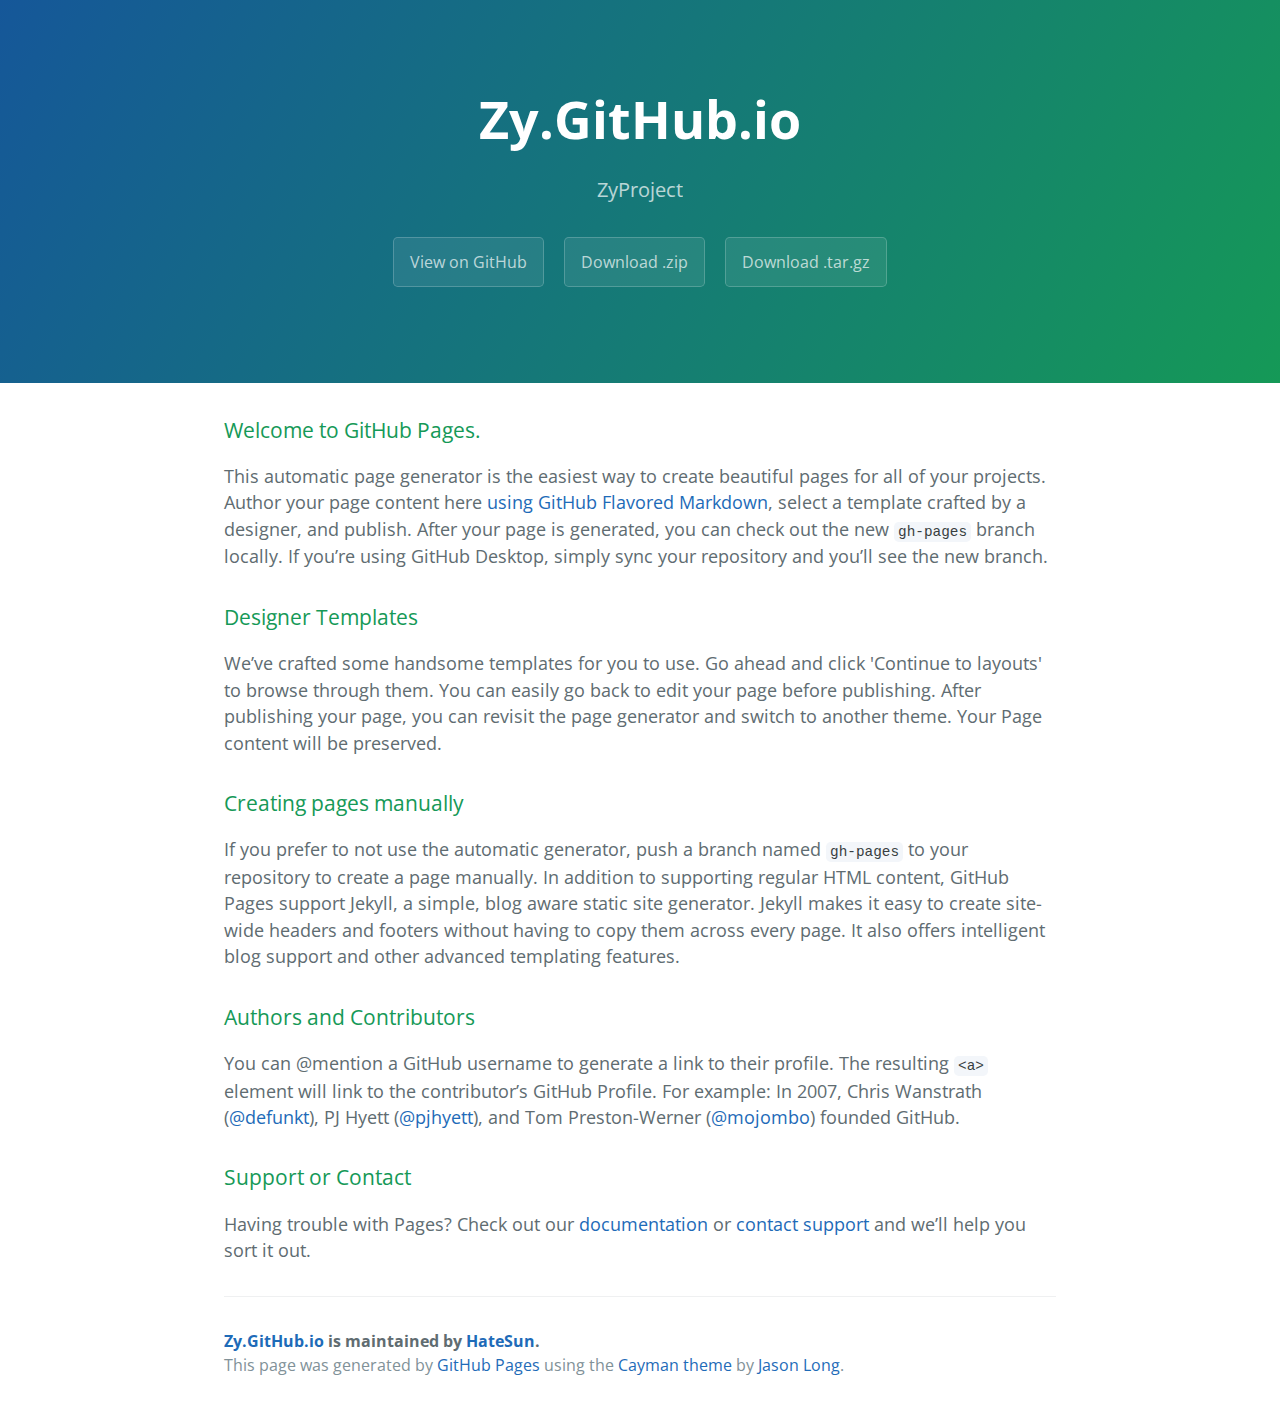
==== index.html @ d1e758b9 "Create gh-pages branch via GitHub" ====
<!DOCTYPE html>
<html lang="en-us">
  <head>
    <meta charset="UTF-8">
    <title>Zy.GitHub.io by HateSun</title>
    <meta name="viewport" content="width=device-width, initial-scale=1">
    <link rel="stylesheet" type="text/css" href="stylesheets/normalize.css" media="screen">
    <link href='https://fonts.googleapis.com/css?family=Open+Sans:400,700' rel='stylesheet' type='text/css'>
    <link rel="stylesheet" type="text/css" href="stylesheets/stylesheet.css" media="screen">
    <link rel="stylesheet" type="text/css" href="stylesheets/github-light.css" media="screen">
  </head>
  <body>
    <section class="page-header">
      <h1 class="project-name">Zy.GitHub.io</h1>
      <h2 class="project-tagline">ZyProject</h2>
      <a href="https://github.com/HateSun/zy.github.io" class="btn">View on GitHub</a>
      <a href="https://github.com/HateSun/zy.github.io/zipball/master" class="btn">Download .zip</a>
      <a href="https://github.com/HateSun/zy.github.io/tarball/master" class="btn">Download .tar.gz</a>
    </section>

    <section class="main-content">
      <h3>
<a id="welcome-to-github-pages" class="anchor" href="#welcome-to-github-pages" aria-hidden="true"><span aria-hidden="true" class="octicon octicon-link"></span></a>Welcome to GitHub Pages.</h3>

<p>This automatic page generator is the easiest way to create beautiful pages for all of your projects. Author your page content here <a href="https://guides.github.com/features/mastering-markdown/">using GitHub Flavored Markdown</a>, select a template crafted by a designer, and publish. After your page is generated, you can check out the new <code>gh-pages</code> branch locally. If you’re using GitHub Desktop, simply sync your repository and you’ll see the new branch.</p>

<h3>
<a id="designer-templates" class="anchor" href="#designer-templates" aria-hidden="true"><span aria-hidden="true" class="octicon octicon-link"></span></a>Designer Templates</h3>

<p>We’ve crafted some handsome templates for you to use. Go ahead and click 'Continue to layouts' to browse through them. You can easily go back to edit your page before publishing. After publishing your page, you can revisit the page generator and switch to another theme. Your Page content will be preserved.</p>

<h3>
<a id="creating-pages-manually" class="anchor" href="#creating-pages-manually" aria-hidden="true"><span aria-hidden="true" class="octicon octicon-link"></span></a>Creating pages manually</h3>

<p>If you prefer to not use the automatic generator, push a branch named <code>gh-pages</code> to your repository to create a page manually. In addition to supporting regular HTML content, GitHub Pages support Jekyll, a simple, blog aware static site generator. Jekyll makes it easy to create site-wide headers and footers without having to copy them across every page. It also offers intelligent blog support and other advanced templating features.</p>

<h3>
<a id="authors-and-contributors" class="anchor" href="#authors-and-contributors" aria-hidden="true"><span aria-hidden="true" class="octicon octicon-link"></span></a>Authors and Contributors</h3>

<p>You can @mention a GitHub username to generate a link to their profile. The resulting <code>&lt;a&gt;</code> element will link to the contributor’s GitHub Profile. For example: In 2007, Chris Wanstrath (<a href="https://github.com/defunkt" class="user-mention">@defunkt</a>), PJ Hyett (<a href="https://github.com/pjhyett" class="user-mention">@pjhyett</a>), and Tom Preston-Werner (<a href="https://github.com/mojombo" class="user-mention">@mojombo</a>) founded GitHub.</p>

<h3>
<a id="support-or-contact" class="anchor" href="#support-or-contact" aria-hidden="true"><span aria-hidden="true" class="octicon octicon-link"></span></a>Support or Contact</h3>

<p>Having trouble with Pages? Check out our <a href="https://help.github.com/pages">documentation</a> or <a href="https://github.com/contact">contact support</a> and we’ll help you sort it out.</p>

      <footer class="site-footer">
        <span class="site-footer-owner"><a href="https://github.com/HateSun/zy.github.io">Zy.GitHub.io</a> is maintained by <a href="https://github.com/HateSun">HateSun</a>.</span>

        <span class="site-footer-credits">This page was generated by <a href="https://pages.github.com">GitHub Pages</a> using the <a href="https://github.com/jasonlong/cayman-theme">Cayman theme</a> by <a href="https://twitter.com/jasonlong">Jason Long</a>.</span>
      </footer>

    </section>

  
  </body>
</html>
---- stylesheets/stylesheet.css ----
* {
  box-sizing: border-box; }

body {
  padding: 0;
  margin: 0;
  font-family: "Open Sans", "Helvetica Neue", Helvetica, Arial, sans-serif;
  font-size: 16px;
  line-height: 1.5;
  color: #606c71; }

a {
  color: #1e6bb8;
  text-decoration: none; }
  a:hover {
    text-decoration: underline; }

.btn {
  display: inline-block;
  margin-bottom: 1rem;
  color: rgba(255, 255, 255, 0.7);
  background-color: rgba(255, 255, 255, 0.08);
  border-color: rgba(255, 255, 255, 0.2);
  border-style: solid;
  border-width: 1px;
  border-radius: 0.3rem;
  transition: color 0.2s, background-color 0.2s, border-color 0.2s; }
  .btn + .btn {
    margin-left: 1rem; }

.btn:hover {
  color: rgba(255, 255, 255, 0.8);
  text-decoration: none;
  background-color: rgba(255, 255, 255, 0.2);
  border-color: rgba(255, 255, 255, 0.3); }

@media screen and (min-width: 64em) {
  .btn {
    padding: 0.75rem 1rem; } }

@media screen and (min-width: 42em) and (max-width: 64em) {
  .btn {
    padding: 0.6rem 0.9rem;
    font-size: 0.9rem; } }

@media screen and (max-width: 42em) {
  .btn {
    display: block;
    width: 100%;
    padding: 0.75rem;
    font-size: 0.9rem; }
    .btn + .btn {
      margin-top: 1rem;
      margin-left: 0; } }

.page-header {
  color: #fff;
  text-align: center;
  background-color: #159957;
  background-image: linear-gradient(120deg, #155799, #159957); }

@media screen and (min-width: 64em) {
  .page-header {
    padding: 5rem 6rem; } }

@media screen and (min-width: 42em) and (max-width: 64em) {
  .page-header {
    padding: 3rem 4rem; } }

@media screen and (max-width: 42em) {
  .page-header {
    padding: 2rem 1rem; } }

.project-name {
  margin-top: 0;
  margin-bottom: 0.1rem; }

@media screen and (min-width: 64em) {
  .project-name {
    font-size: 3.25rem; } }

@media screen and (min-width: 42em) and (max-width: 64em) {
  .project-name {
    font-size: 2.25rem; } }

@media screen and (max-width: 42em) {
  .project-name {
    font-size: 1.75rem; } }

.project-tagline {
  margin-bottom: 2rem;
  font-weight: normal;
  opacity: 0.7; }

@media screen and (min-width: 64em) {
  .project-tagline {
    font-size: 1.25rem; } }

@media screen and (min-width: 42em) and (max-width: 64em) {
  .project-tagline {
    font-size: 1.15rem; } }

@media screen and (max-width: 42em) {
  .project-tagline {
    font-size: 1rem; } }

.main-content :first-child {
  margin-top: 0; }
.main-content img {
  max-width: 100%; }
.main-content h1, .main-content h2, .main-content h3, .main-content h4, .main-content h5, .main-content h6 {
  margin-top: 2rem;
  margin-bottom: 1rem;
  font-weight: normal;
  color: #159957; }
.main-content p {
  margin-bottom: 1em; }
.main-content code {
  padding: 2px 4px;
  font-family: Consolas, "Liberation Mono", Menlo, Courier, monospace;
  font-size: 0.9rem;
  color: #383e41;
  background-color: #f3f6fa;
  border-radius: 0.3rem; }
.main-content pre {
  padding: 0.8rem;
  margin-top: 0;
  margin-bottom: 1rem;
  font: 1rem Consolas, "Liberation Mono", Menlo, Courier, monospace;
  color: #567482;
  word-wrap: normal;
  background-color: #f3f6fa;
  border: solid 1px #dce6f0;
  border-radius: 0.3rem; }
  .main-content pre > code {
    padding: 0;
    margin: 0;
    font-size: 0.9rem;
    color: #567482;
    word-break: normal;
    white-space: pre;
    background: transparent;
    border: 0; }
.main-content .highlight {
  margin-bottom: 1rem; }
  .main-content .highlight pre {
    margin-bottom: 0;
    word-break: normal; }
.main-content .highlight pre, .main-content pre {
  padding: 0.8rem;
  overflow: auto;
  font-size: 0.9rem;
  line-height: 1.45;
  border-radius: 0.3rem; }
.main-content pre code, .main-content pre tt {
  display: inline;
  max-width: initial;
  padding: 0;
  margin: 0;
  overflow: initial;
  line-height: inherit;
  word-wrap: normal;
  background-color: transparent;
  border: 0; }
  .main-content pre code:before, .main-content pre code:after, .main-content pre tt:before, .main-content pre tt:after {
    content: normal; }
.main-content ul, .main-content ol {
  margin-top: 0; }
.main-content blockquote {
  padding: 0 1rem;
  margin-left: 0;
  color: #819198;
  border-left: 0.3rem solid #dce6f0; }
  .main-content blockquote > :first-child {
    margin-top: 0; }
  .main-content blockquote > :last-child {
    margin-bottom: 0; }
.main-content table {
  display: block;
  width: 100%;
  overflow: auto;
  word-break: normal;
  word-break: keep-all; }
  .main-content table th {
    font-weight: bold; }
  .main-content table th, .main-content table td {
    padding: 0.5rem 1rem;
    border: 1px solid #e9ebec; }
.main-content dl {
  padding: 0; }
  .main-content dl dt {
    padding: 0;
    margin-top: 1rem;
    font-size: 1rem;
    font-weight: bold; }
  .main-content dl dd {
    padding: 0;
    margin-bottom: 1rem; }
.main-content hr {
  height: 2px;
  padding: 0;
  margin: 1rem 0;
  background-color: #eff0f1;
  border: 0; }

@media screen and (min-width: 64em) {
  .main-content {
    max-width: 64rem;
    padding: 2rem 6rem;
    margin: 0 auto;
    font-size: 1.1rem; } }

@media screen and (min-width: 42em) and (max-width: 64em) {
  .main-content {
    padding: 2rem 4rem;
    font-size: 1.1rem; } }

@media screen and (max-width: 42em) {
  .main-content {
    padding: 2rem 1rem;
    font-size: 1rem; } }

.site-footer {
  padding-top: 2rem;
  margin-top: 2rem;
  border-top: solid 1px #eff0f1; }

.site-footer-owner {
  display: block;
  font-weight: bold; }

.site-footer-credits {
  color: #819198; }

@media screen and (min-width: 64em) {
  .site-footer {
    font-size: 1rem; } }

@media screen and (min-width: 42em) and (max-width: 64em) {
  .site-footer {
    font-size: 1rem; } }

@media screen and (max-width: 42em) {
  .site-footer {
    font-size: 0.9rem; } }
---- stylesheets/github-light.css ----
/*
The MIT License (MIT)

Copyright (c) 2016 GitHub, Inc.

Permission is hereby granted, free of charge, to any person obtaining a copy
of this software and associated documentation files (the "Software"), to deal
in the Software without restriction, including without limitation the rights
to use, copy, modify, merge, publish, distribute, sublicense, and/or sell
copies of the Software, and to permit persons to whom the Software is
furnished to do so, subject to the following conditions:

The above copyright notice and this permission notice shall be included in all
copies or substantial portions of the Software.

THE SOFTWARE IS PROVIDED "AS IS", WITHOUT WARRANTY OF ANY KIND, EXPRESS OR
IMPLIED, INCLUDING BUT NOT LIMITED TO THE WARRANTIES OF MERCHANTABILITY,
FITNESS FOR A PARTICULAR PURPOSE AND NONINFRINGEMENT. IN NO EVENT SHALL THE
AUTHORS OR COPYRIGHT HOLDERS BE LIABLE FOR ANY CLAIM, DAMAGES OR OTHER
LIABILITY, WHETHER IN AN ACTION OF CONTRACT, TORT OR OTHERWISE, ARISING FROM,
OUT OF OR IN CONNECTION WITH THE SOFTWARE OR THE USE OR OTHER DEALINGS IN THE
SOFTWARE.

*/

.pl-c /* comment */ {
  color: #969896;
}

.pl-c1 /* constant, variable.other.constant, support, meta.property-name, support.constant, support.variable, meta.module-reference, markup.raw, meta.diff.header */,
.pl-s .pl-v /* string variable */ {
  color: #0086b3;
}

.pl-e /* entity */,
.pl-en /* entity.name */ {
  color: #795da3;
}

.pl-smi /* variable.parameter.function, storage.modifier.package, storage.modifier.import, storage.type.java, variable.other */,
.pl-s .pl-s1 /* string source */ {
  color: #333;
}

.pl-ent /* entity.name.tag */ {
  color: #63a35c;
}

.pl-k /* keyword, storage, storage.type */ {
  color: #a71d5d;
}

.pl-s /* string */,
.pl-pds /* punctuation.definition.string, string.regexp.character-class */,
.pl-s .pl-pse .pl-s1 /* string punctuation.section.embedded source */,
.pl-sr /* string.regexp */,
.pl-sr .pl-cce /* string.regexp constant.character.escape */,
.pl-sr .pl-sre /* string.regexp source.ruby.embedded */,
.pl-sr .pl-sra /* string.regexp string.regexp.arbitrary-repitition */ {
  color: #183691;
}

.pl-v /* variable */ {
  color: #ed6a43;
}

.pl-id /* invalid.deprecated */ {
  color: #b52a1d;
}

.pl-ii /* invalid.illegal */ {
  color: #f8f8f8;
  background-color: #b52a1d;
}

.pl-sr .pl-cce /* string.regexp constant.character.escape */ {
  font-weight: bold;
  color: #63a35c;
}

.pl-ml /* markup.list */ {
  color: #693a17;
}

.pl-mh /* markup.heading */,
.pl-mh .pl-en /* markup.heading entity.name */,
.pl-ms /* meta.separator */ {
  font-weight: bold;
  color: #1d3e81;
}

.pl-mq /* markup.quote */ {
  color: #008080;
}

.pl-mi /* markup.italic */ {
  font-style: italic;
  color: #333;
}

.pl-mb /* markup.bold */ {
  font-weight: bold;
  color: #333;
}

.pl-md /* markup.deleted, meta.diff.header.from-file */ {
  color: #bd2c00;
  background-color: #ffecec;
}

.pl-mi1 /* markup.inserted, meta.diff.header.to-file */ {
  color: #55a532;
  background-color: #eaffea;
}

.pl-mdr /* meta.diff.range */ {
  font-weight: bold;
  color: #795da3;
}

.pl-mo /* meta.output */ {
  color: #1d3e81;
}
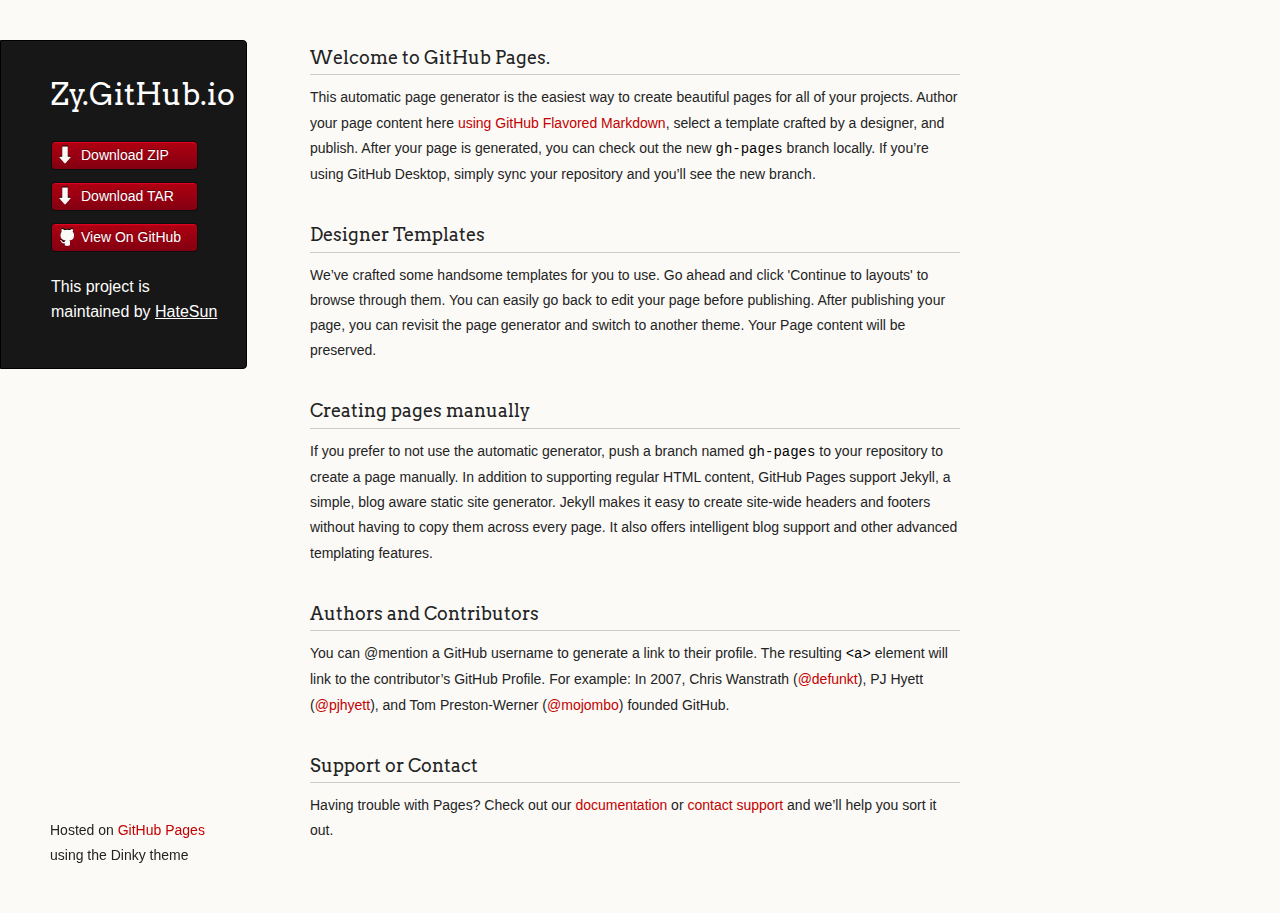
==== commit fe371988: "Create master branch via GitHub" ====
--- a/index.html
+++ b/index.html
@@ -1,25 +1,36 @@
-<!DOCTYPE html>
-<html lang="en-us">
+<!doctype html>
+<html>
   <head>
-    <meta charset="UTF-8">
+    <meta charset="utf-8">
+    <meta http-equiv="X-UA-Compatible" content="chrome=1">
     <title>Zy.GitHub.io by HateSun</title>
-    <meta name="viewport" content="width=device-width, initial-scale=1">
-    <link rel="stylesheet" type="text/css" href="stylesheets/normalize.css" media="screen">
-    <link href='https://fonts.googleapis.com/css?family=Open+Sans:400,700' rel='stylesheet' type='text/css'>
-    <link rel="stylesheet" type="text/css" href="stylesheets/stylesheet.css" media="screen">
-    <link rel="stylesheet" type="text/css" href="stylesheets/github-light.css" media="screen">
+
+    <link rel="stylesheet" href="stylesheets/styles.css">
+    <link rel="stylesheet" href="stylesheets/github-light.css">
+    <script src="javascripts/scale.fix.js"></script>
+    <meta name="viewport" content="width=device-width, initial-scale=1, user-scalable=no">
+    <!--[if lt IE 9]>
+    <script src="//html5shiv.googlecode.com/svn/trunk/html5.js"></script>
+    <![endif]-->
   </head>
   <body>
-    <section class="page-header">
-      <h1 class="project-name">Zy.GitHub.io</h1>
-      <h2 class="project-tagline">ZyProject</h2>
-      <a href="https://github.com/HateSun/zy.github.io" class="btn">View on GitHub</a>
-      <a href="https://github.com/HateSun/zy.github.io/zipball/master" class="btn">Download .zip</a>
-      <a href="https://github.com/HateSun/zy.github.io/tarball/master" class="btn">Download .tar.gz</a>
-    </section>
+    <div class="wrapper">
+      <header>
+        <h1 class="header">Zy.GitHub.io</h1>
+        <p class="header"></p>
 
-    <section class="main-content">
-      <h3>
+        <ul>
+          <li class="download"><a class="buttons" href="https://github.com/HateSun/zy.github.io/zipball/master">Download ZIP</a></li>
+          <li class="download"><a class="buttons" href="https://github.com/HateSun/zy.github.io/tarball/master">Download TAR</a></li>
+          <li><a class="buttons github" href="https://github.com/HateSun/zy.github.io">View On GitHub</a></li>
+        </ul>
+
+        <p class="header">This project is maintained by <a class="header name" href="https://github.com/HateSun">HateSun</a></p>
+
+
+      </header>
+      <section>
+        <h3>
 <a id="welcome-to-github-pages" class="anchor" href="#welcome-to-github-pages" aria-hidden="true"><span aria-hidden="true" class="octicon octicon-link"></span></a>Welcome to GitHub Pages.</h3>
 
 <p>This automatic page generator is the easiest way to create beautiful pages for all of your projects. Author your page content here <a href="https://guides.github.com/features/mastering-markdown/">using GitHub Flavored Markdown</a>, select a template crafted by a designer, and publish. After your page is generated, you can check out the new <code>gh-pages</code> branch locally. If you’re using GitHub Desktop, simply sync your repository and you’ll see the new branch.</p>
@@ -43,15 +54,12 @@
 <a id="support-or-contact" class="anchor" href="#support-or-contact" aria-hidden="true"><span aria-hidden="true" class="octicon octicon-link"></span></a>Support or Contact</h3>
 
 <p>Having trouble with Pages? Check out our <a href="https://help.github.com/pages">documentation</a> or <a href="https://github.com/contact">contact support</a> and we’ll help you sort it out.</p>
-
-      <footer class="site-footer">
-        <span class="site-footer-owner"><a href="https://github.com/HateSun/zy.github.io">Zy.GitHub.io</a> is maintained by <a href="https://github.com/HateSun">HateSun</a>.</span>
-
-        <span class="site-footer-credits">This page was generated by <a href="https://pages.github.com">GitHub Pages</a> using the <a href="https://github.com/jasonlong/cayman-theme">Cayman theme</a> by <a href="https://twitter.com/jasonlong">Jason Long</a>.</span>
+      </section>
+      <footer>
+        <p><small>Hosted on <a href="https://pages.github.com">GitHub Pages</a> using the Dinky theme</small></p>
       </footer>
-
-    </section>
-
-  
+    </div>
+    <!--[if !IE]><script>fixScale(document);</script><![endif]-->
+		
   </body>
 </html>
--- a/stylesheets/styles.css
+++ b/stylesheets/styles.css
@@ -0,0 +1,423 @@
+@import url(https://fonts.googleapis.com/css?family=Arvo:400,700,400italic);
+
+/* MeyerWeb Reset */
+
+html, body, div, span, applet, object, iframe,
+h1, h2, h3, h4, h5, h6, p, blockquote, pre,
+a, abbr, acronym, address, big, cite, code,
+del, dfn, em, img, ins, kbd, q, s, samp,
+small, strike, strong, sub, sup, tt, var,
+b, u, i, center,
+dl, dt, dd, ol, ul, li,
+fieldset, form, label, legend,
+table, caption, tbody, tfoot, thead, tr, th, td,
+article, aside, canvas, details, embed,
+figure, figcaption, footer, header, hgroup,
+menu, nav, output, ruby, section, summary,
+time, mark, audio, video {
+  margin: 0;
+  padding: 0;
+  border: 0;
+  font: inherit;
+  vertical-align: baseline;
+}
+
+
+/* Base text styles */
+
+body {
+  padding:10px 50px 0 0;
+  font-family:"Helvetica Neue", Helvetica, Arial, sans-serif;
+	font-size: 14px;
+	color: #232323;
+	background-color: #FBFAF7;
+	margin: 0;
+	line-height: 1.8em;
+	-webkit-font-smoothing: antialiased;
+
+}
+
+h1, h2, h3, h4, h5, h6 {
+  color:#232323;
+  margin:36px 0 10px;
+}
+
+p, ul, ol, table, dl {
+  margin:0 0 22px;
+}
+
+h1, h2, h3 {
+	font-family: Arvo, Monaco, serif;
+  line-height:1.3;
+	font-weight: normal;
+}
+
+h1,h2, h3 {
+	display: block;
+	border-bottom: 1px solid #ccc;
+	padding-bottom: 5px;
+}
+
+h1 {
+	font-size: 30px;
+}
+
+h2 {
+	font-size: 24px;
+}
+
+h3 {
+	font-size: 18px;
+}
+
+h4, h5, h6 {
+	font-family: Arvo, Monaco, serif;
+	font-weight: 700;
+}
+
+a {
+  color:#C30000;
+  font-weight:200;
+  text-decoration:none;
+}
+
+a:hover {
+	text-decoration: underline;
+}
+
+a small {
+	font-size: 12px;
+}
+
+em {
+	font-style: italic;
+}
+
+strong {
+  font-weight:700;
+}
+
+ul {
+  list-style-position: inside;
+  list-style: disc;
+  padding-left: 25px;
+}
+
+ol {
+  list-style-position: inside;
+  list-style: decimal;
+  padding-left: 25px;
+}
+
+blockquote {
+  margin: 0;
+  padding: 0 0 0 20px;
+  font-style: italic;
+}
+
+dl, dt, dd, dl p {
+	font-color: #444;
+}
+
+dl dt {
+  font-weight: bold;
+}
+
+dl dd {
+  padding-left: 20px;
+  font-style: italic;
+}
+
+dl p {
+  padding-left: 20px;
+  font-style: italic;
+}
+
+hr {
+  border:0;
+  background:#ccc;
+  height:1px;
+  margin:0 0 24px;
+}
+
+/* Images */
+
+img {
+  position: relative;
+  margin: 0 auto;
+  max-width: 650px;
+  padding: 5px;
+  margin: 10px 0 32px 0;
+  border: 1px solid #ccc;
+}
+
+p img {
+  display: inline;
+  margin: 0;
+  padding: 0;
+  vertical-align: middle;
+  text-align: center;
+  border: none;
+}
+
+/* Code blocks */
+
+code, pre {
+	font-family: Monaco, "Bitstream Vera Sans Mono", "Lucida Console", Terminal, monospace;
+  color:#000;
+  font-size:14px;
+}
+
+pre {
+	padding: 4px 12px;
+  background: #FDFEFB;
+  border-radius:4px;
+  border:1px solid #D7D8C8;
+  overflow: auto;
+  overflow-y: hidden;
+	margin-bottom: 32px;
+}
+
+
+/* Tables */
+
+table {
+  width:100%;
+}
+
+table {
+  border: 1px solid #ccc;
+  margin-bottom: 32px;
+  text-align: left;
+ }
+
+th {
+  font-family: 'Arvo', Helvetica, Arial, sans-serif;
+	font-size: 18px;
+	font-weight: normal;
+  padding: 10px;
+  background: #232323;
+  color: #FDFEFB;
+ }
+
+td {
+  padding: 10px;
+	background: #ccc;
+ }
+
+
+/* Wrapper */
+.wrapper {
+  width:960px;
+}
+
+
+/* Header */
+
+header {
+	background-color: #171717;
+	color: #FDFDFB;
+  width:170px;
+  float:left;
+  position:fixed;
+	border: 1px solid #000;
+	-webkit-border-top-right-radius: 4px;
+	-webkit-border-bottom-right-radius: 4px;
+	-moz-border-radius-topright: 4px;
+	-moz-border-radius-bottomright: 4px;
+	border-top-right-radius: 4px;
+	border-bottom-right-radius: 4px;
+	padding: 34px 25px 22px 50px;
+	margin: 30px 25px 0 0;
+	-webkit-font-smoothing: antialiased;
+}
+
+p.header {
+	font-size: 16px;
+}
+
+h1.header {
+	font-family: Arvo, sans-serif;
+	font-size: 30px;
+	font-weight: 300;
+	line-height: 1.3em;
+	border-bottom: none;
+	margin-top: 0;
+}
+
+
+h1.header, a.header, a.name, header a{
+	color: #fff;
+}
+
+a.header {
+	text-decoration: underline;
+}
+
+a.name {
+	white-space: nowrap;
+}
+
+header ul {
+  list-style:none;
+  padding:0;
+}
+
+header li {
+	list-style-type: none;
+  width:132px;
+  height:15px;
+	margin-bottom: 12px;
+	line-height: 1em;
+	padding: 6px 6px 6px 7px;
+
+	background: #AF0011;
+	background: -moz-linear-gradient(top, #AF0011 0%, #820011 100%);
+  background: -webkit-gradient(linear, left top, left bottom, color-stop(0%,#f8f8f8), color-stop(100%,#dddddd));
+  background: -webkit-linear-gradient(top, #AF0011 0%,#820011 100%);
+  background: -o-linear-gradient(top, #AF0011 0%,#820011 100%);
+  background: -ms-linear-gradient(top, #AF0011 0%,#820011 100%);
+  background: linear-gradient(top, #AF0011 0%,#820011 100%);
+
+	border-radius:4px;
+  border:1px solid #0D0D0D;
+
+	-webkit-box-shadow: inset 0px 1px 1px 0 rgba(233,2,38, 1);
+	box-shadow: inset 0px 1px 1px 0 rgba(233,2,38, 1);
+
+}
+
+header li:hover {
+	background: #C3001D;
+	background: -moz-linear-gradient(top, #C3001D 0%, #950119 100%);
+  background: -webkit-gradient(linear, left top, left bottom, color-stop(0%,#f8f8f8), color-stop(100%,#dddddd));
+  background: -webkit-linear-gradient(top, #C3001D 0%,#950119 100%);
+  background: -o-linear-gradient(top, #C3001D 0%,#950119 100%);
+  background: -ms-linear-gradient(top, #C3001D 0%,#950119 100%);
+  background: linear-gradient(top, #C3001D 0%,#950119 100%);
+}
+
+a.buttons {
+	-webkit-font-smoothing: antialiased;
+	background: url(../images/arrow-down.png) no-repeat;
+	font-weight: normal;
+	text-shadow: rgba(0, 0, 0, 0.4) 0 -1px 0;
+	padding: 2px 2px 2px 22px;
+	height: 30px;
+}
+
+a.github {
+	background: url(../images/octocat-small.png) no-repeat 1px;
+}
+
+a.buttons:hover {
+	color: #fff;
+	text-decoration: none;
+}
+
+
+/* Section - for main page content */
+
+section {
+  width:650px;
+  float:right;
+  padding-bottom:50px;
+}
+
+
+/* Footer */
+
+footer {
+  width:170px;
+  float:left;
+  position:fixed;
+  bottom:10px;
+	padding-left: 50px;
+}
+
+@media print, screen and (max-width: 960px) {
+
+  div.wrapper {
+    width:auto;
+    margin:0;
+  }
+
+  header, section, footer {
+    float:none;
+    position:static;
+    width:auto;
+  }
+
+	footer {
+		border-top: 1px solid #ccc;
+		margin:0 84px 0 50px;
+		padding:0;
+	}
+
+  header {
+    padding-right:320px;
+  }
+
+  section {
+    padding:20px 84px 20px 50px;
+    margin:0 0 20px;
+  }
+
+  header a small {
+    display:inline;
+  }
+
+  header ul {
+    position:absolute;
+    right:130px;
+    top:84px;
+  }
+}
+
+@media print, screen and (max-width: 720px) {
+  body {
+    word-wrap:break-word;
+  }
+
+  header {
+    padding:10px 20px 0;
+		margin-right: 0;
+  }
+
+	section {
+    padding:10px 0 10px 20px;
+    margin:0 0 30px;
+  }
+
+	footer {
+		margin: 0 0 0 30px;
+	}
+
+  header ul, header p.view {
+    position:static;
+  }
+}
+
+@media print, screen and (max-width: 480px) {
+
+  header ul li.download {
+    display:none;
+  }
+
+	footer {
+		margin: 0 0 0 20px;
+	}
+
+	footer a{
+		display:block;
+	}
+
+}
+
+@media print {
+  body {
+    padding:0.4in;
+    font-size:12pt;
+    color:#444;
+  }
+}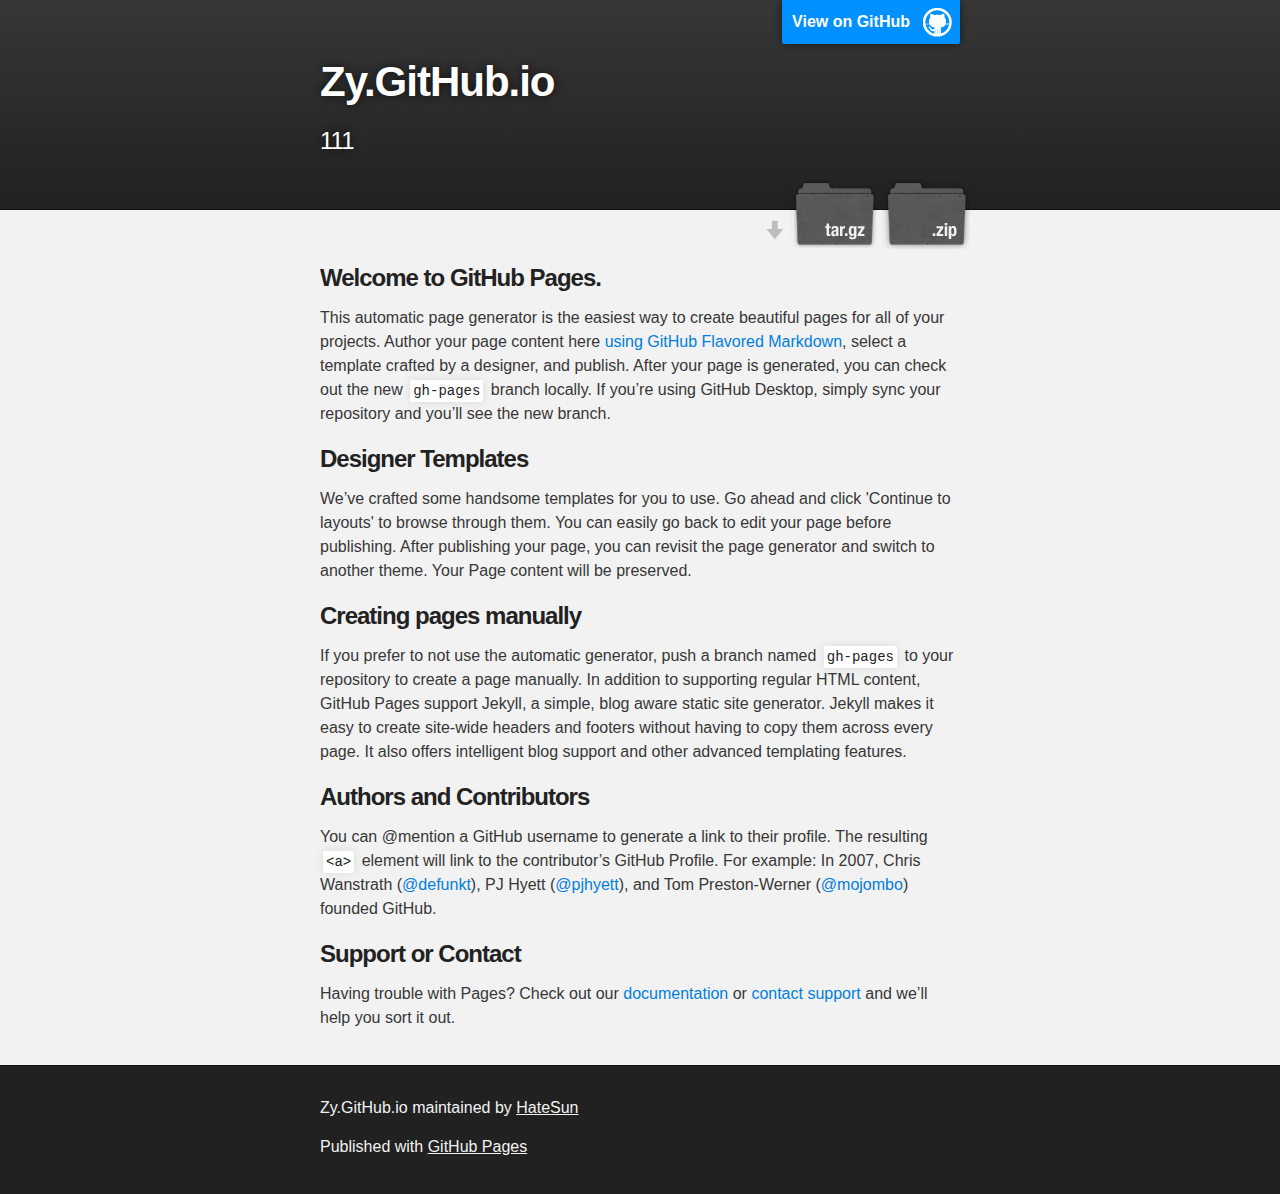
==== commit 19ef0676: "Create master branch via GitHub" ====
--- a/index.html
+++ b/index.html
@@ -1,35 +1,36 @@
-<!doctype html>
+<!DOCTYPE html>
 <html>
+
   <head>
-    <meta charset="utf-8">
+    <meta charset='utf-8'>
     <meta http-equiv="X-UA-Compatible" content="chrome=1">
-    <title>Zy.GitHub.io by HateSun</title>
+    <meta name="description" content="Zy.GitHub.io : 111">
 
-    <link rel="stylesheet" href="stylesheets/styles.css">
-    <link rel="stylesheet" href="stylesheets/github-light.css">
-    <script src="javascripts/scale.fix.js"></script>
-    <meta name="viewport" content="width=device-width, initial-scale=1, user-scalable=no">
-    <!--[if lt IE 9]>
-    <script src="//html5shiv.googlecode.com/svn/trunk/html5.js"></script>
-    <![endif]-->
+    <link rel="stylesheet" type="text/css" media="screen" href="stylesheets/stylesheet.css">
+
+    <title>Zy.GitHub.io</title>
   </head>
+
   <body>
-    <div class="wrapper">
-      <header>
-        <h1 class="header">Zy.GitHub.io</h1>
-        <p class="header"></p>
 
-        <ul>
-          <li class="download"><a class="buttons" href="https://github.com/HateSun/zy.github.io/zipball/master">Download ZIP</a></li>
-          <li class="download"><a class="buttons" href="https://github.com/HateSun/zy.github.io/tarball/master">Download TAR</a></li>
-          <li><a class="buttons github" href="https://github.com/HateSun/zy.github.io">View On GitHub</a></li>
-        </ul>
+    <!-- HEADER -->
+    <div id="header_wrap" class="outer">
+        <header class="inner">
+          <a id="forkme_banner" href="https://github.com/HateSun/zy.github.io">View on GitHub</a>
 
-        <p class="header">This project is maintained by <a class="header name" href="https://github.com/HateSun">HateSun</a></p>
+          <h1 id="project_title">Zy.GitHub.io</h1>
+          <h2 id="project_tagline">111</h2>
 
+            <section id="downloads">
+              <a class="zip_download_link" href="https://github.com/HateSun/zy.github.io/zipball/master">Download this project as a .zip file</a>
+              <a class="tar_download_link" href="https://github.com/HateSun/zy.github.io/tarball/master">Download this project as a tar.gz file</a>
+            </section>
+        </header>
+    </div>
 
-      </header>
-      <section>
+    <!-- MAIN CONTENT -->
+    <div id="main_content_wrap" class="outer">
+      <section id="main_content" class="inner">
         <h3>
 <a id="welcome-to-github-pages" class="anchor" href="#welcome-to-github-pages" aria-hidden="true"><span aria-hidden="true" class="octicon octicon-link"></span></a>Welcome to GitHub Pages.</h3>
 
@@ -55,11 +56,17 @@
 
 <p>Having trouble with Pages? Check out our <a href="https://help.github.com/pages">documentation</a> or <a href="https://github.com/contact">contact support</a> and we’ll help you sort it out.</p>
       </section>
-      <footer>
-        <p><small>Hosted on <a href="https://pages.github.com">GitHub Pages</a> using the Dinky theme</small></p>
+    </div>
+
+    <!-- FOOTER  -->
+    <div id="footer_wrap" class="outer">
+      <footer class="inner">
+        <p class="copyright">Zy.GitHub.io maintained by <a href="https://github.com/HateSun">HateSun</a></p>
+        <p>Published with <a href="https://pages.github.com">GitHub Pages</a></p>
       </footer>
     </div>
-    <!--[if !IE]><script>fixScale(document);</script><![endif]-->
-		
+
+    
+
   </body>
 </html>
--- a/stylesheets/stylesheet.css
+++ b/stylesheets/stylesheet.css
@@ -0,0 +1,425 @@
+/*******************************************************************************
+Slate Theme for GitHub Pages
+by Jason Costello, @jsncostello
+*******************************************************************************/
+
+@import url(github-light.css);
+
+/*******************************************************************************
+MeyerWeb Reset
+*******************************************************************************/
+
+html, body, div, span, applet, object, iframe,
+h1, h2, h3, h4, h5, h6, p, blockquote, pre,
+a, abbr, acronym, address, big, cite, code,
+del, dfn, em, img, ins, kbd, q, s, samp,
+small, strike, strong, sub, sup, tt, var,
+b, u, i, center,
+dl, dt, dd, ol, ul, li,
+fieldset, form, label, legend,
+table, caption, tbody, tfoot, thead, tr, th, td,
+article, aside, canvas, details, embed,
+figure, figcaption, footer, header, hgroup,
+menu, nav, output, ruby, section, summary,
+time, mark, audio, video {
+  margin: 0;
+  padding: 0;
+  border: 0;
+  font: inherit;
+  vertical-align: baseline;
+}
+
+/* HTML5 display-role reset for older browsers */
+article, aside, details, figcaption, figure,
+footer, header, hgroup, menu, nav, section {
+  display: block;
+}
+
+ol, ul {
+  list-style: none;
+}
+
+table {
+  border-collapse: collapse;
+  border-spacing: 0;
+}
+
+/*******************************************************************************
+Theme Styles
+*******************************************************************************/
+
+body {
+  box-sizing: border-box;
+  color:#373737;
+  background: #212121;
+  font-size: 16px;
+  font-family: 'Myriad Pro', Calibri, Helvetica, Arial, sans-serif;
+  line-height: 1.5;
+  -webkit-font-smoothing: antialiased;
+}
+
+h1, h2, h3, h4, h5, h6 {
+  margin: 10px 0;
+  font-weight: 700;
+  color:#222222;
+  font-family: 'Lucida Grande', 'Calibri', Helvetica, Arial, sans-serif;
+  letter-spacing: -1px;
+}
+
+h1 {
+  font-size: 36px;
+  font-weight: 700;
+}
+
+h2 {
+  padding-bottom: 10px;
+  font-size: 32px;
+  background: url('../images/bg_hr.png') repeat-x bottom;
+}
+
+h3 {
+  font-size: 24px;
+}
+
+h4 {
+  font-size: 21px;
+}
+
+h5 {
+  font-size: 18px;
+}
+
+h6 {
+  font-size: 16px;
+}
+
+p {
+  margin: 10px 0 15px 0;
+}
+
+footer p {
+  color: #f2f2f2;
+}
+
+a {
+  text-decoration: none;
+  color: #007edf;
+  text-shadow: none;
+
+  transition: color 0.5s ease;
+  transition: text-shadow 0.5s ease;
+  -webkit-transition: color 0.5s ease;
+  -webkit-transition: text-shadow 0.5s ease;
+  -moz-transition: color 0.5s ease;
+  -moz-transition: text-shadow 0.5s ease;
+  -o-transition: color 0.5s ease;
+  -o-transition: text-shadow 0.5s ease;
+  -ms-transition: color 0.5s ease;
+  -ms-transition: text-shadow 0.5s ease;
+}
+
+a:hover, a:focus {text-decoration: underline;}
+
+footer a {
+  color: #F2F2F2;
+  text-decoration: underline;
+}
+
+em {
+  font-style: italic;
+}
+
+strong {
+  font-weight: bold;
+}
+
+img {
+  position: relative;
+  margin: 0 auto;
+  max-width: 739px;
+  padding: 5px;
+  margin: 10px 0 10px 0;
+  border: 1px solid #ebebeb;
+
+  box-shadow: 0 0 5px #ebebeb;
+  -webkit-box-shadow: 0 0 5px #ebebeb;
+  -moz-box-shadow: 0 0 5px #ebebeb;
+  -o-box-shadow: 0 0 5px #ebebeb;
+  -ms-box-shadow: 0 0 5px #ebebeb;
+}
+
+p img {
+  display: inline;
+  margin: 0;
+  padding: 0;
+  vertical-align: middle;
+  text-align: center;
+  border: none;
+}
+
+pre, code {
+  width: 100%;
+  color: #222;
+  background-color: #fff;
+
+  font-family: Monaco, "Bitstream Vera Sans Mono", "Lucida Console", Terminal, monospace;
+  font-size: 14px;
+
+  border-radius: 2px;
+  -moz-border-radius: 2px;
+  -webkit-border-radius: 2px;
+}
+
+pre {
+  width: 100%;
+  padding: 10px;
+  box-shadow: 0 0 10px rgba(0,0,0,.1);
+  overflow: auto;
+}
+
+code {
+  padding: 3px;
+  margin: 0 3px;
+  box-shadow: 0 0 10px rgba(0,0,0,.1);
+}
+
+pre code {
+  display: block;
+  box-shadow: none;
+}
+
+blockquote {
+  color: #666;
+  margin-bottom: 20px;
+  padding: 0 0 0 20px;
+  border-left: 3px solid #bbb;
+}
+
+
+ul, ol, dl {
+  margin-bottom: 15px
+}
+
+ul {
+  list-style-position: inside;
+  list-style: disc;
+  padding-left: 20px;
+}
+
+ol {
+  list-style-position: inside;
+  list-style: decimal;
+  padding-left: 20px;
+}
+
+dl dt {
+  font-weight: bold;
+}
+
+dl dd {
+  padding-left: 20px;
+  font-style: italic;
+}
+
+dl p {
+  padding-left: 20px;
+  font-style: italic;
+}
+
+hr {
+  height: 1px;
+  margin-bottom: 5px;
+  border: none;
+  background: url('../images/bg_hr.png') repeat-x center;
+}
+
+table {
+  border: 1px solid #373737;
+  margin-bottom: 20px;
+  text-align: left;
+ }
+
+th {
+  font-family: 'Lucida Grande', 'Helvetica Neue', Helvetica, Arial, sans-serif;
+  padding: 10px;
+  background: #373737;
+  color: #fff;
+ }
+
+td {
+  padding: 10px;
+  border: 1px solid #373737;
+ }
+
+form {
+  background: #f2f2f2;
+  padding: 20px;
+}
+
+/*******************************************************************************
+Full-Width Styles
+*******************************************************************************/
+
+.outer {
+  width: 100%;
+}
+
+.inner {
+  position: relative;
+  max-width: 640px;
+  padding: 20px 10px;
+  margin: 0 auto;
+}
+
+#forkme_banner {
+  display: block;
+  position: absolute;
+  top:0;
+  right: 10px;
+  z-index: 10;
+  padding: 10px 50px 10px 10px;
+  color: #fff;
+  background: url('../images/blacktocat.png') #0090ff no-repeat 95% 50%;
+  font-weight: 700;
+  box-shadow: 0 0 10px rgba(0,0,0,.5);
+  border-bottom-left-radius: 2px;
+  border-bottom-right-radius: 2px;
+}
+
+#header_wrap {
+  background: #212121;
+  background: -moz-linear-gradient(top, #373737, #212121);
+  background: -webkit-linear-gradient(top, #373737, #212121);
+  background: -ms-linear-gradient(top, #373737, #212121);
+  background: -o-linear-gradient(top, #373737, #212121);
+  background: linear-gradient(top, #373737, #212121);
+}
+
+#header_wrap .inner {
+  padding: 50px 10px 30px 10px;
+}
+
+#project_title {
+  margin: 0;
+  color: #fff;
+  font-size: 42px;
+  font-weight: 700;
+  text-shadow: #111 0px 0px 10px;
+}
+
+#project_tagline {
+  color: #fff;
+  font-size: 24px;
+  font-weight: 300;
+  background: none;
+  text-shadow: #111 0px 0px 10px;
+}
+
+#downloads {
+  position: absolute;
+  width: 210px;
+  z-index: 10;
+  bottom: -40px;
+  right: 0;
+  height: 70px;
+  background: url('../images/icon_download.png') no-repeat 0% 90%;
+}
+
+.zip_download_link {
+  display: block;
+  float: right;
+  width: 90px;
+  height:70px;
+  text-indent: -5000px;
+  overflow: hidden;
+  background: url(../images/sprite_download.png) no-repeat bottom left;
+}
+
+.tar_download_link {
+  display: block;
+  float: right;
+  width: 90px;
+  height:70px;
+  text-indent: -5000px;
+  overflow: hidden;
+  background: url(../images/sprite_download.png) no-repeat bottom right;
+  margin-left: 10px;
+}
+
+.zip_download_link:hover {
+  background: url(../images/sprite_download.png) no-repeat top left;
+}
+
+.tar_download_link:hover {
+  background: url(../images/sprite_download.png) no-repeat top right;
+}
+
+#main_content_wrap {
+  background: #f2f2f2;
+  border-top: 1px solid #111;
+  border-bottom: 1px solid #111;
+}
+
+#main_content {
+  padding-top: 40px;
+}
+
+#footer_wrap {
+  background: #212121;
+}
+
+
+
+/*******************************************************************************
+Small Device Styles
+*******************************************************************************/
+
+@media screen and (max-width: 480px) {
+  body {
+    font-size:14px;
+  }
+
+  #downloads {
+    display: none;
+  }
+
+  .inner {
+    min-width: 320px;
+    max-width: 480px;
+  }
+
+  #project_title {
+  font-size: 32px;
+  }
+
+  h1 {
+    font-size: 28px;
+  }
+
+  h2 {
+    font-size: 24px;
+  }
+
+  h3 {
+    font-size: 21px;
+  }
+
+  h4 {
+    font-size: 18px;
+  }
+
+  h5 {
+    font-size: 14px;
+  }
+
+  h6 {
+    font-size: 12px;
+  }
+
+  code, pre {
+    min-width: 320px;
+    max-width: 480px;
+    font-size: 11px;
+  }
+
+}
